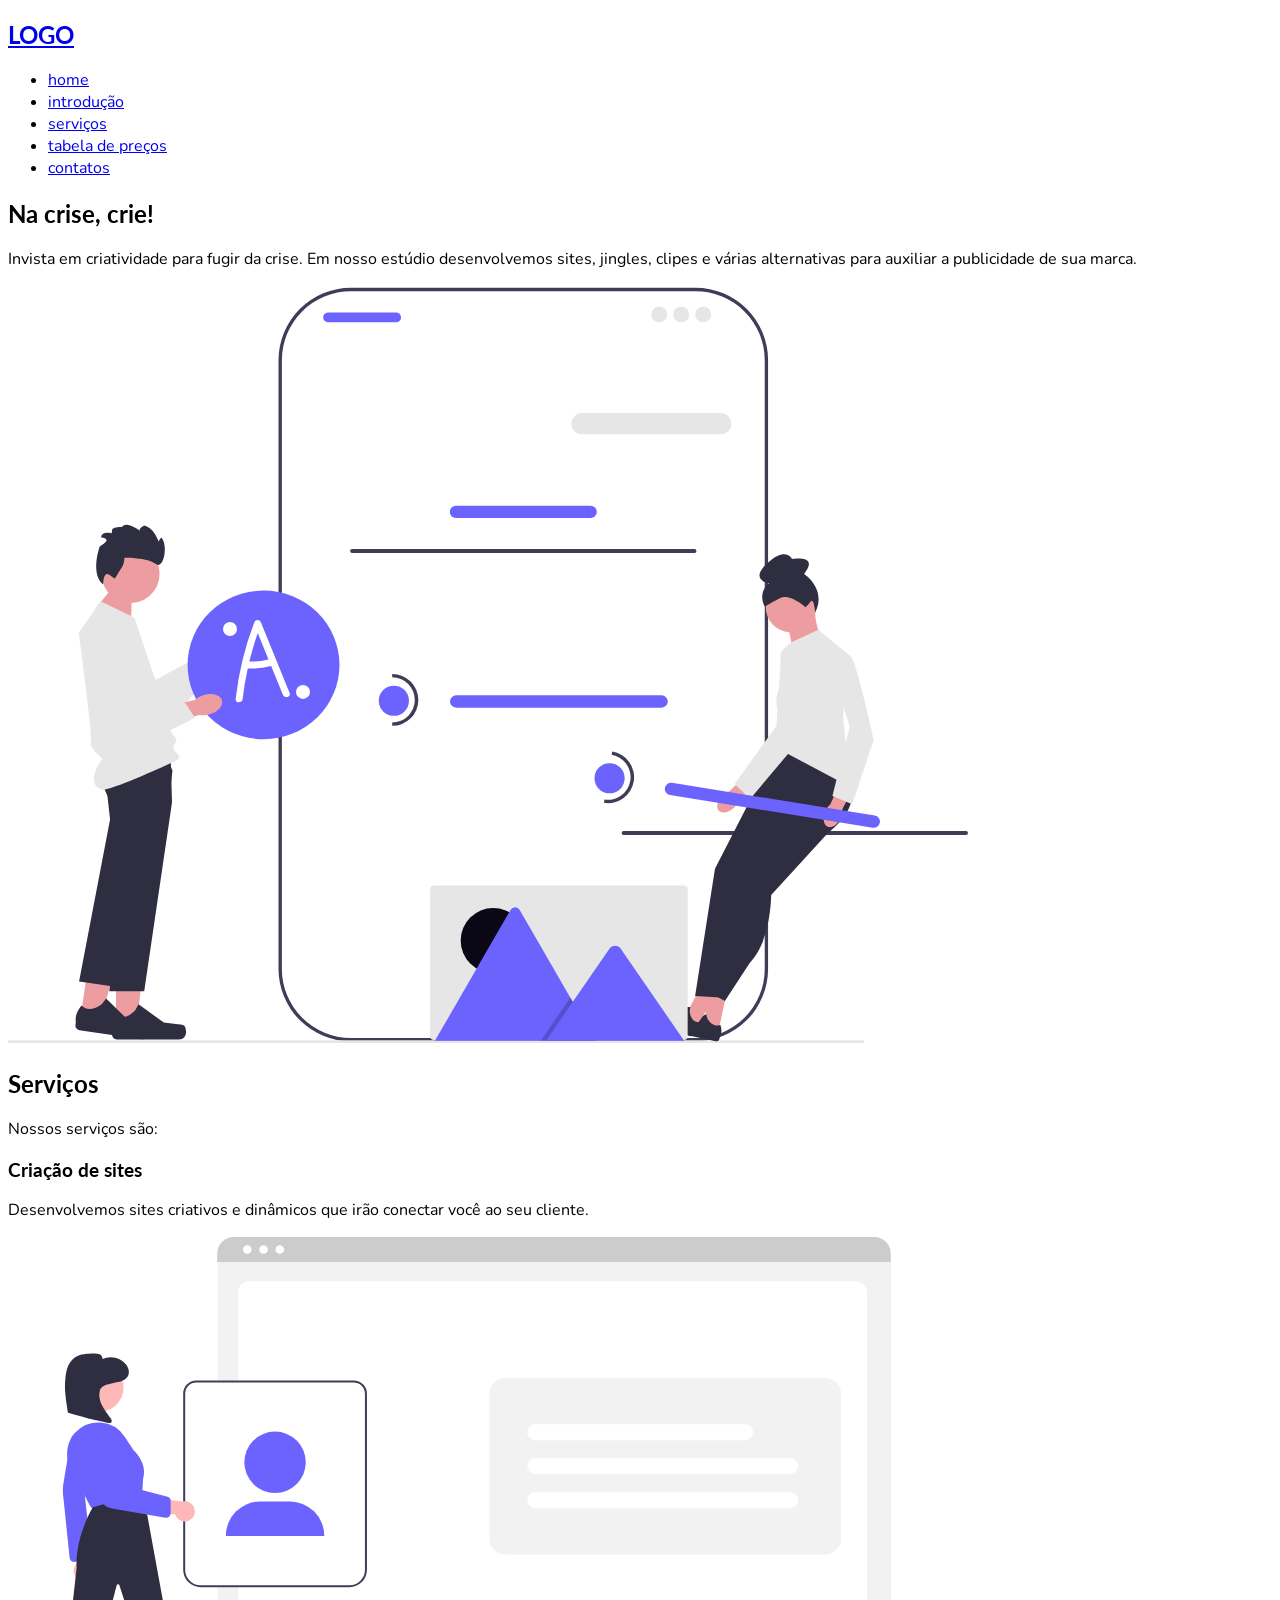
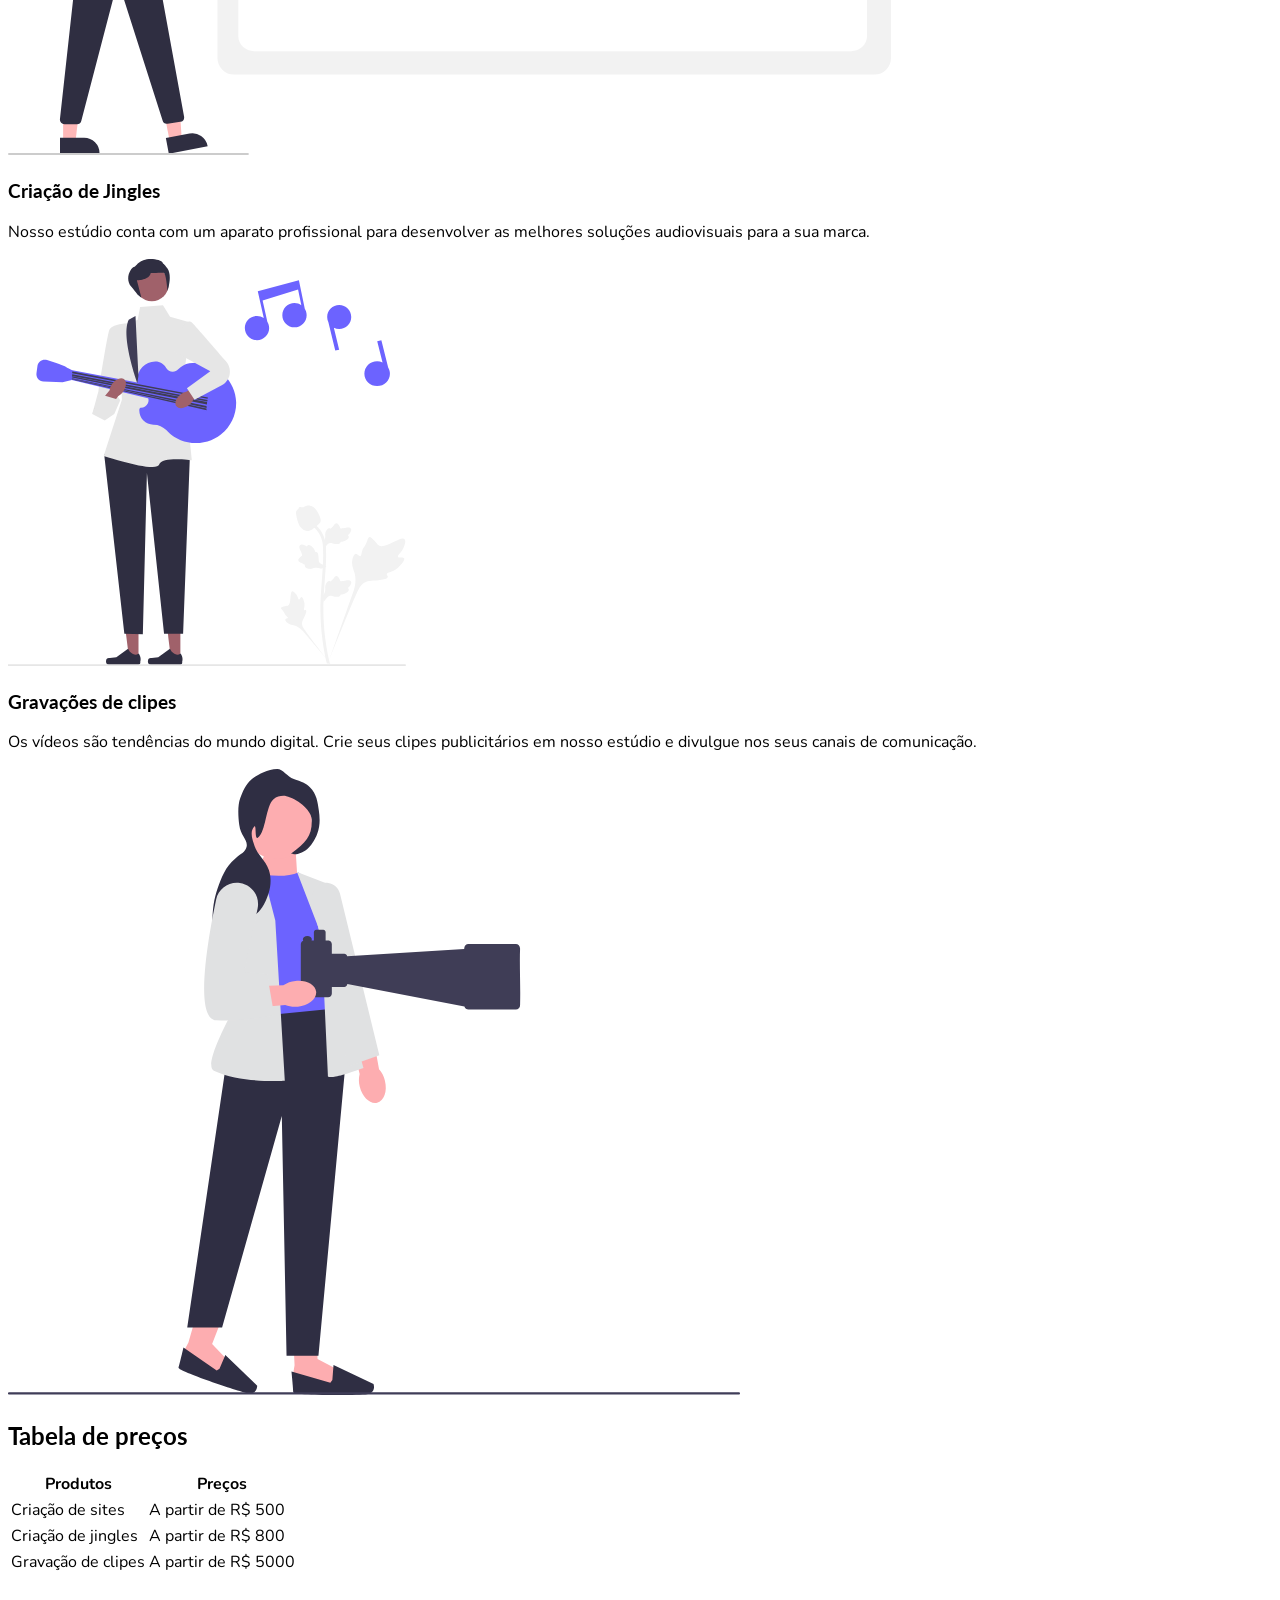
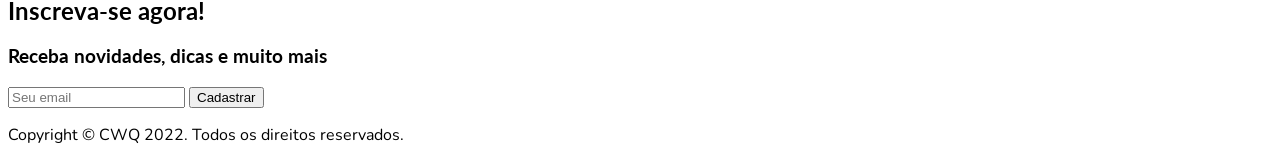
==== index.html @ 26d8b8e6 "importado as fontes do Google Fonts" ====
<!DOCTYPE html>
<html lang="pt-BR">

<head>
    <meta charset="UTF-8">
    <meta name="viewport" content="width=device-width, initial-scale=1.0">
    <title>Primeira Página</title>
    <link rel="preconnect" href="https://fonts.googleapis.com">
    <link rel="preconnect" href="https://fonts.gstatic.com" crossorigin>
    <link href="https://fonts.googleapis.com/css2?family=Lato:ital,wght@0,100;0,300;0,400;0,700;0,900;1,100;1,300;1,400;1,700;1,900&family=Nunito:ital,wght@0,200..1000;1,200..1000&display=swap" rel="stylesheet">
    <link rel="stylesheet" href="assets/css/style.css"> 
</head>

<body>
    <section>
        <div>
            <h1><a href="#">LOGO</a></h1>
            <nav>
                <ul>
                    <li><a href="#">home</a></li>
                    <li><a href="#">introdução</a></li>
                    <li><a href="#">serviços</a></li>
                    <li><a href="#">tabela de preços</a></li>
                    <li><a href="#">contatos</a></a></li>
                </ul>
            </nav>
        </div>
    </section>
    <section>
        <div>
            <h2>Na crise, crie!</h2>
            <p>Invista em criatividade para fugir da crise.
                Em nosso estúdio desenvolvemos sites, jingles, clipes e
                várias alternativas para auxiliar a publicidade de
                sua marca.</p>
        </div>
        <div>
            <img src="assets/img/intro.svg">
        </div>
    </section>
    <section>
        <div>
            <h2>Serviços</h2>
            <p>Nossos serviços são:</p>
        </div>

        <div>
            <article>
                <h3>Criação de sites</h3>
                <p>Desenvolvemos sites criativos e dinâmicos que irão conectar você ao seu cliente.</p>
                <div>
                    <img src="assets/img/site.svg">
                </div>
            </article>

            <article>
                <h3>Criação de Jingles</h3>
                <p>Nosso estúdio conta com um aparato profissional para desenvolver as melhores soluções audiovisuais
                    para a sua marca.</p>
                <div>
                    <img src="assets/img/jingle.svg">
                </div>
            </article>

            <article>
                <h3>Gravações de clipes</h3>
                <p>Os vídeos são tendências do mundo digital. Crie seus clipes publicitários em nosso estúdio e divulgue
                    nos seus canais de comunicação.</p>
                <div>
                    <img src="assets/img/video.svg">
                </div>
            </article>
        </div>
    </section>

    <section>
        <div>
            <h2>Tabela de preços</h2>

            <table>
                <thead>
                    <tr>
                        <th>Produtos</th>
                        <th>Preços</th>
                    </tr>
                </thead>

                <tbody>
                    <tr>
                        <td>Criação de sites</td>
                        <td>A partir de R$ 500</td>
                    </tr>

                    <tr>
                        <td>Criação de jingles</td>
                        <td>A partir de R$ 800</td>
                    </tr>

                    <tr>
                        <td>Gravação de clipes</td>
                        <td>A partir de R$ 5000</td>
                    </tr>
                </tbody>
            </table>
        </div>
    </section>
    <section>
        <h2> Inscreva-se agora! </h2>
        <h3> Receba novidades, dicas e muito mais </h3>
        <form>
            <input type="email" name="email" placeholder="Seu email">
            <button> Cadastrar </button>
        </form>
    </section>
    <footer>
        <p>
            Copyright © CWQ 2022. Todos os direitos reservados.
        </p>
    </footer>
    </script>
</body>

</html>
---- assets/css/style.css ----
body { 
    font-family: 'Nunito', sans-serif;
}

h1,h2,h3,h4,h5,h6 {
    font-family: 'Lato', sans-serif;
}

h1{
    text-transform: uppercase;
}
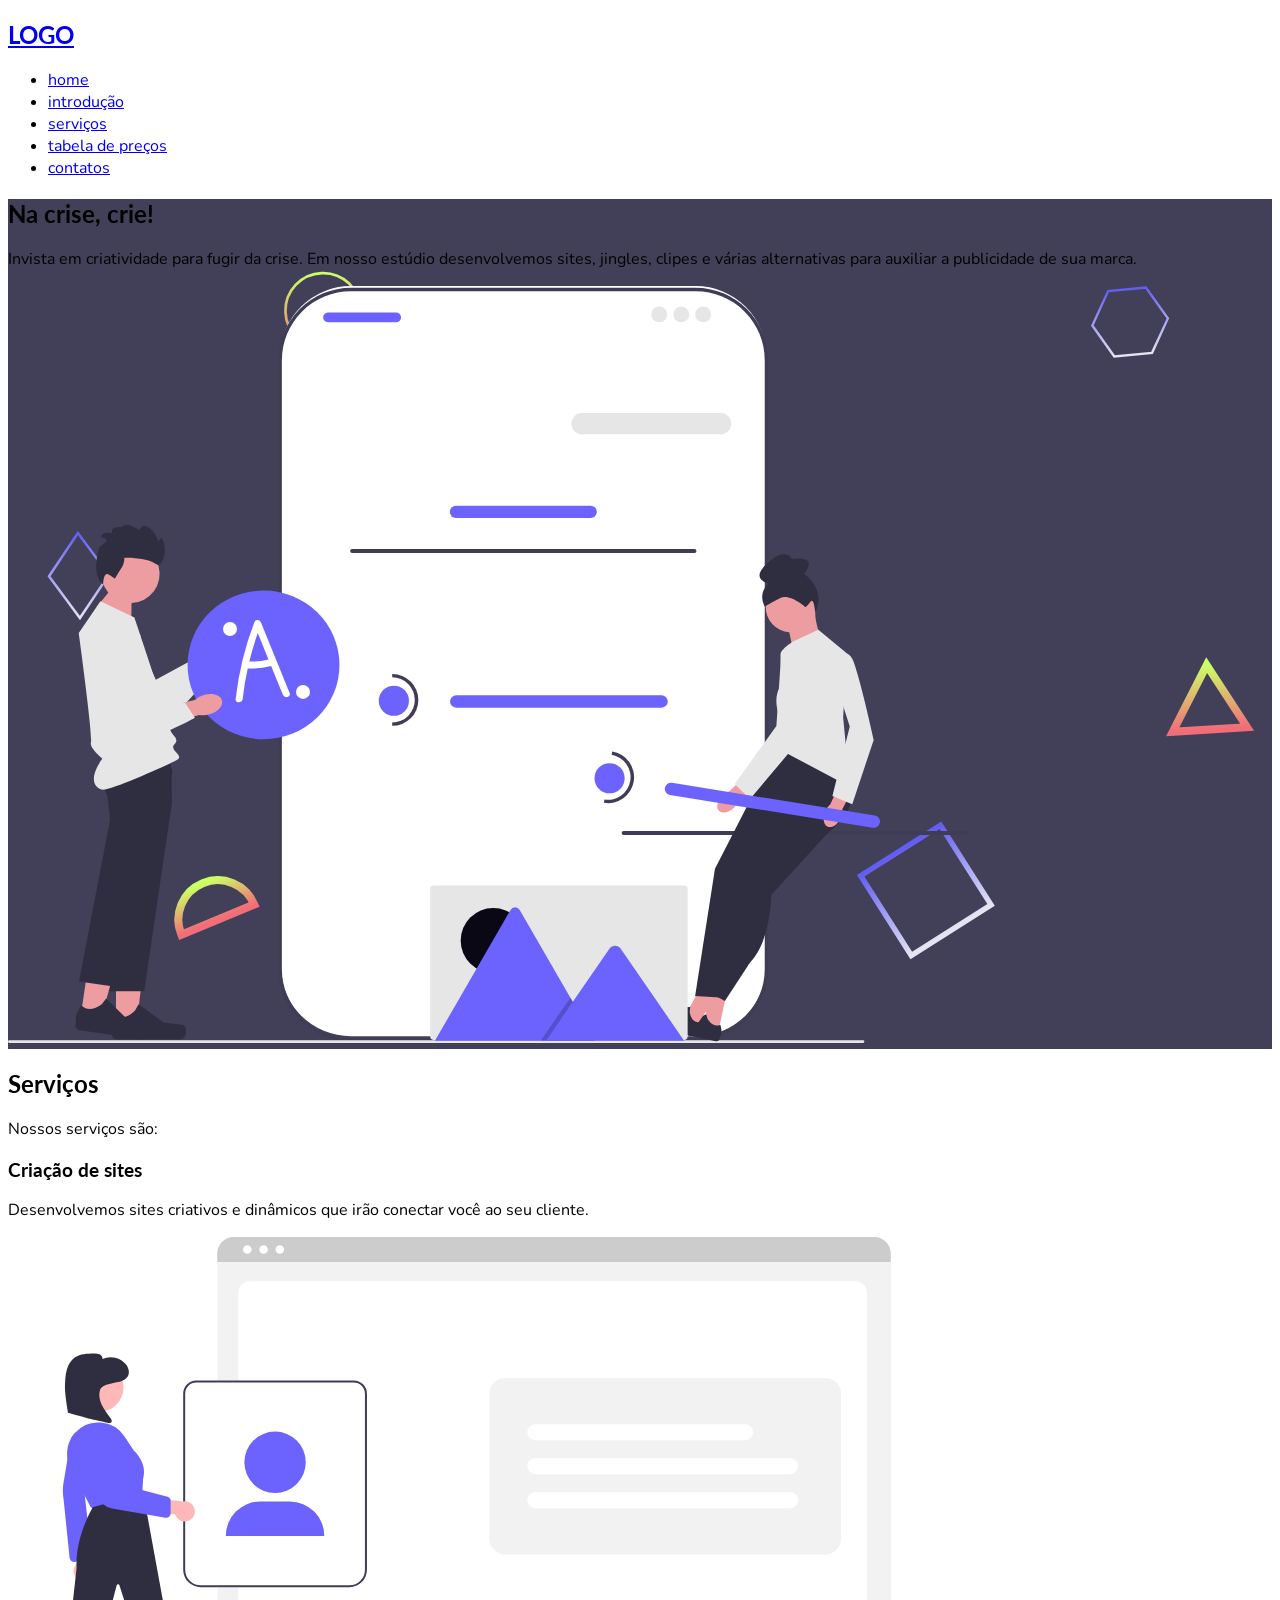
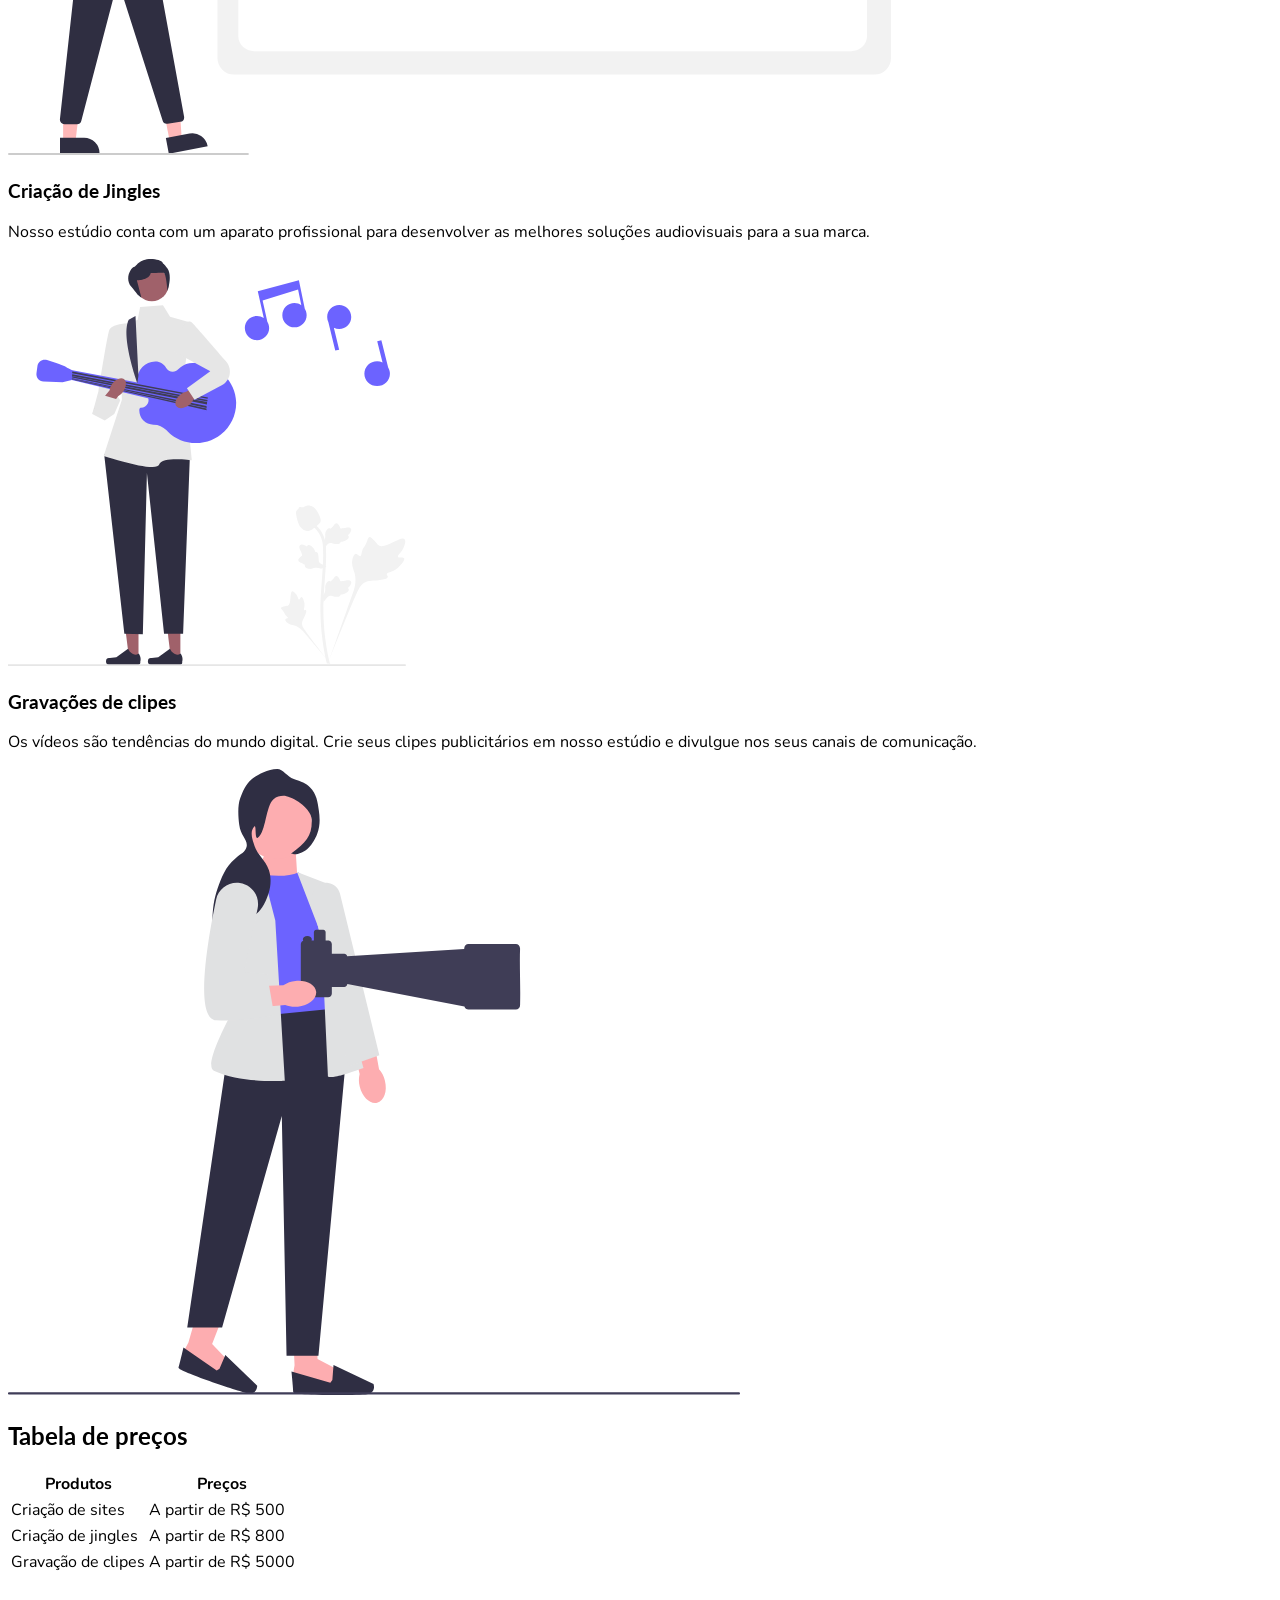
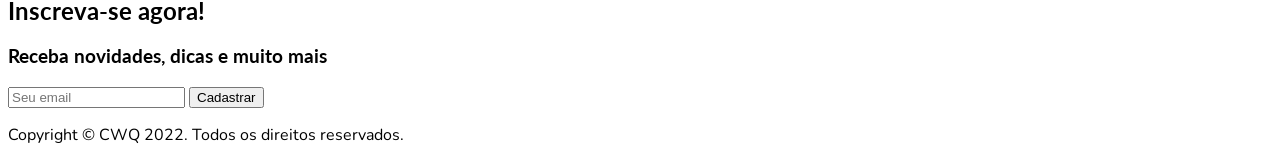
==== commit 3eb1bfa4: "inserido as estilizacoes do bg e content" ====
--- a/index.html
+++ b/index.html
@@ -26,7 +26,7 @@
             </nav>
         </div>
     </section>
-    <section>
+    <section class="bg">
         <div>
             <h2>Na crise, crie!</h2>
             <p>Invista em criatividade para fugir da crise.
--- a/assets/css/style.css
+++ b/assets/css/style.css
@@ -8,4 +8,15 @@
 
 h1{
     text-transform: uppercase;
+}
+
+.bg{
+    background-image: url('../img/background-primary.svg');
+    background-size: cover;
+    background-position: center center;
+}
+
+.content{
+    max-width: 1200px;
+    margin: 0 auto;
 }
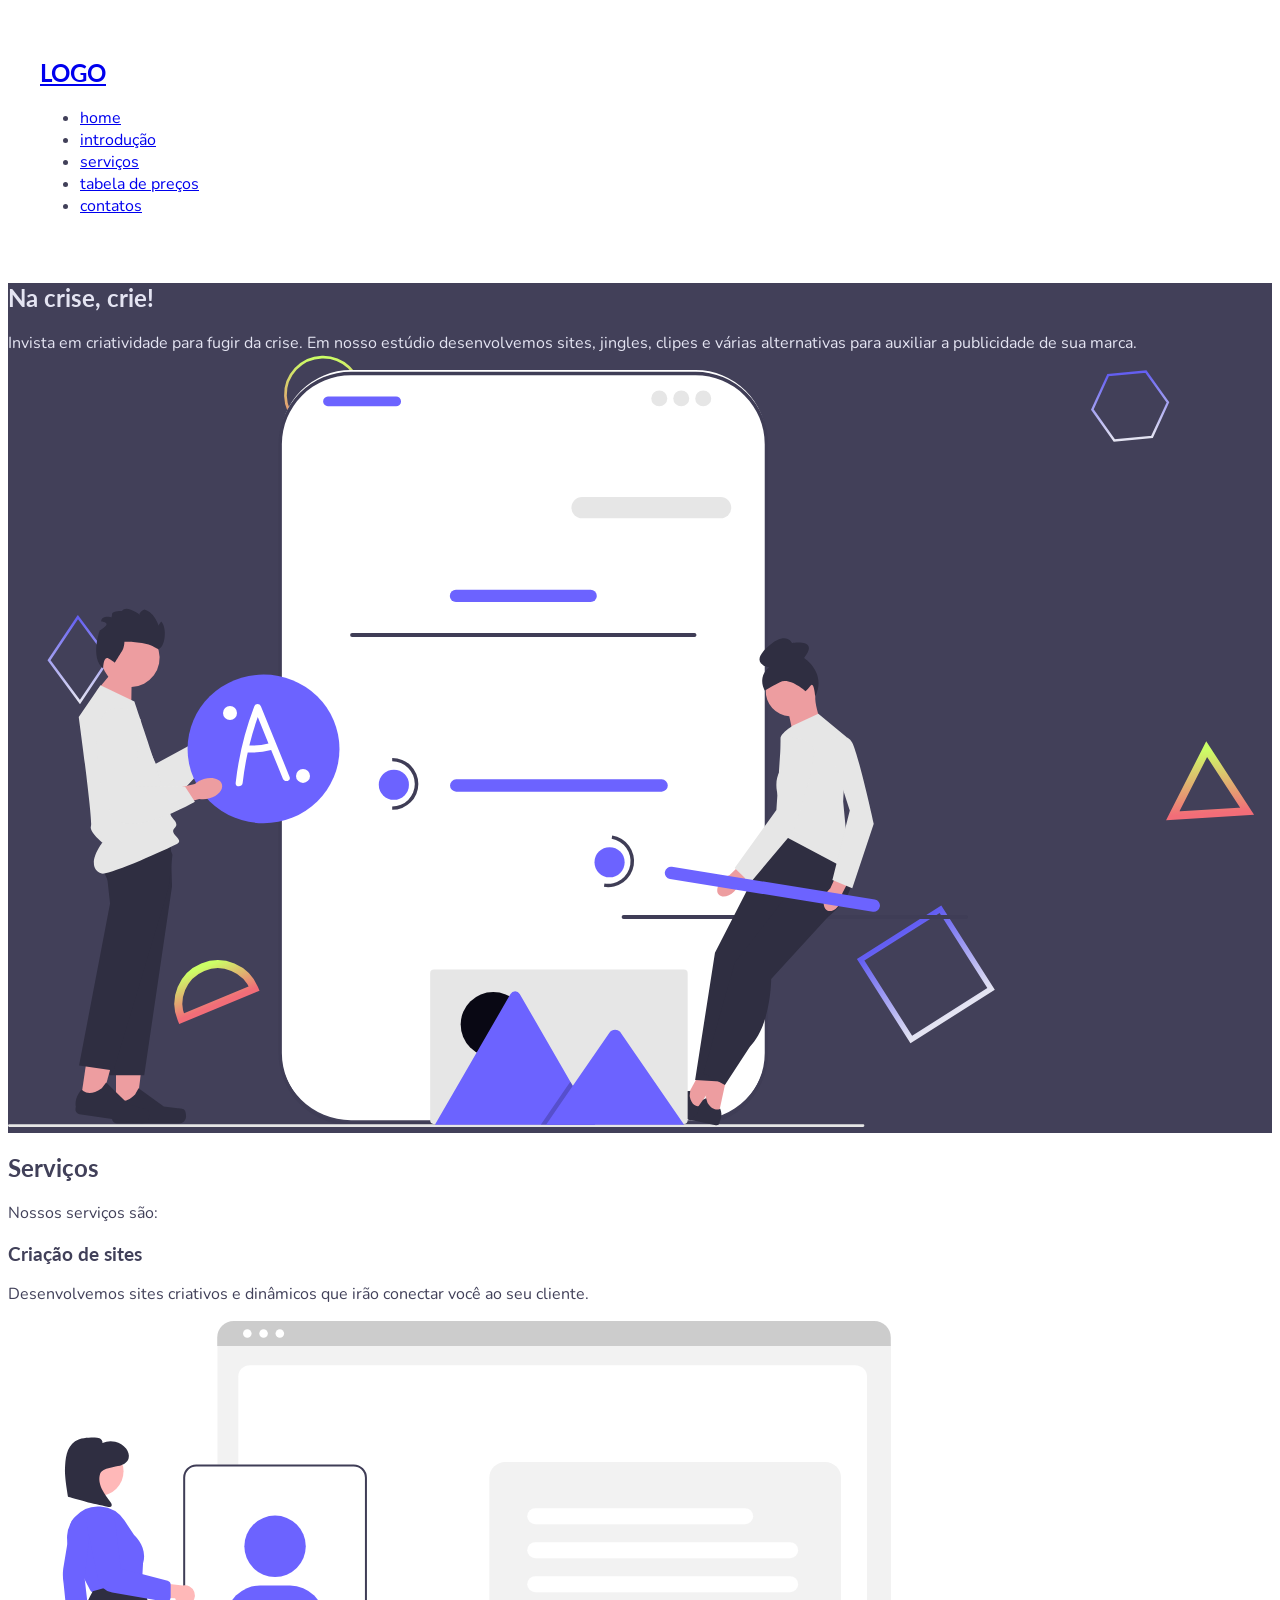
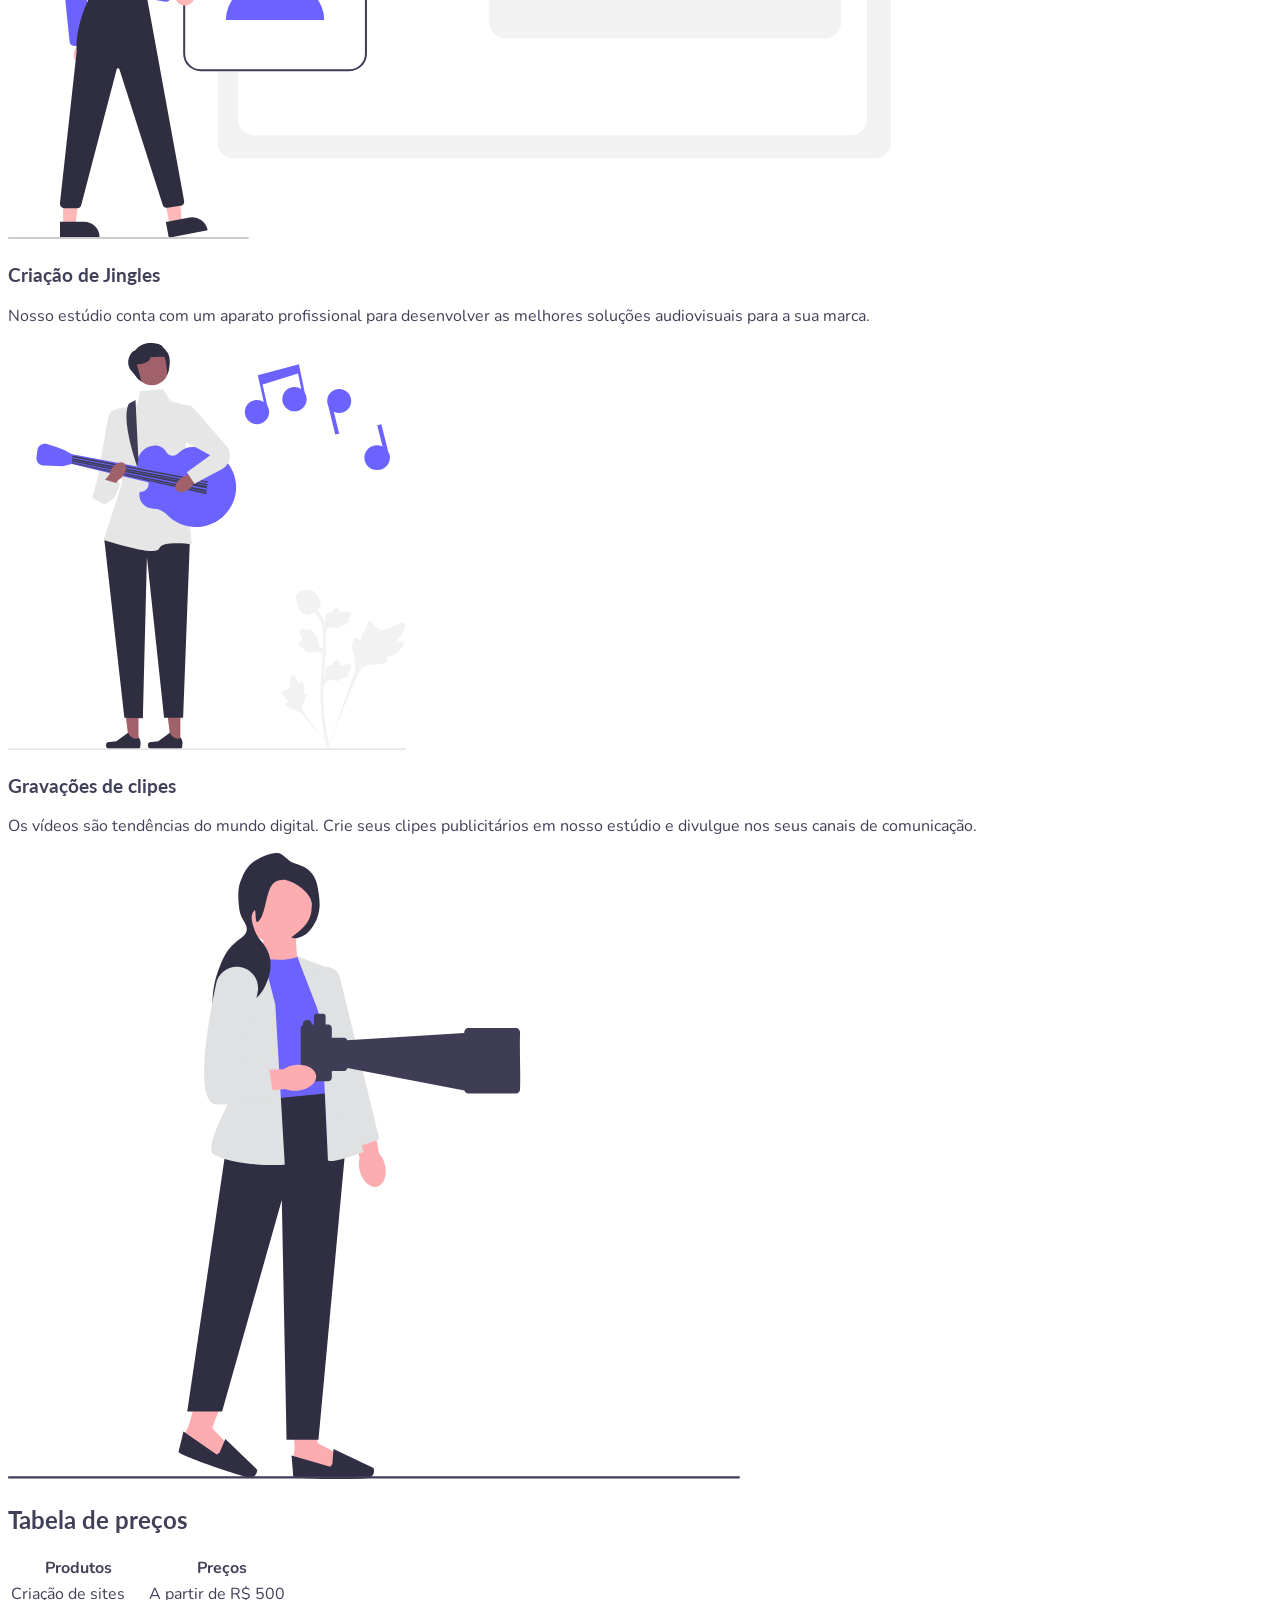
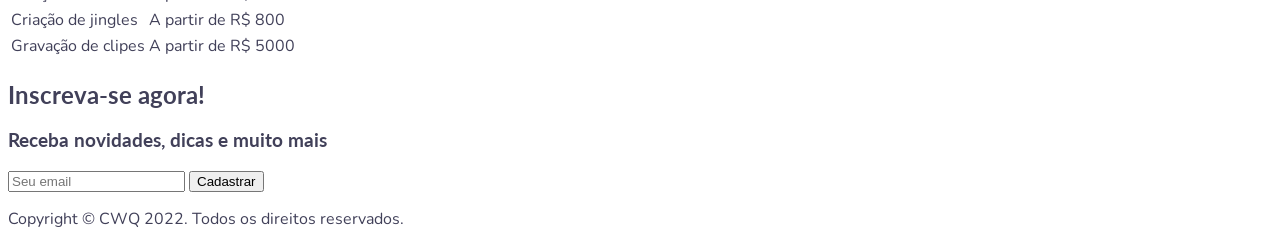
==== commit 7ec17fdf: "inserido classe content na primeira section" ====
--- a/index.html
+++ b/index.html
@@ -12,7 +12,7 @@
 </head>
 
 <body>
-    <section>
+    <section class="content">
         <div>
             <h1><a href="#">LOGO</a></h1>
             <nav>
--- a/assets/css/style.css
+++ b/assets/css/style.css
@@ -1,5 +1,12 @@
+:root{
+    --cor-cinza: #E4E4F2;
+    --cor-azulescuro: #414059;
+    --gap: 30px;
+}
+
 body { 
     font-family: 'Nunito', sans-serif;
+    color: var(--cor-azulescuro);
 }
 
 h1,h2,h3,h4,h5,h6 {
@@ -14,9 +21,11 @@
     background-image: url('../img/background-primary.svg');
     background-size: cover;
     background-position: center center;
+    color: var(--cor-cinza);
 }
 
 .content{
     max-width: 1200px;
     margin: 0 auto;
+    padding: var(--gap);
 }
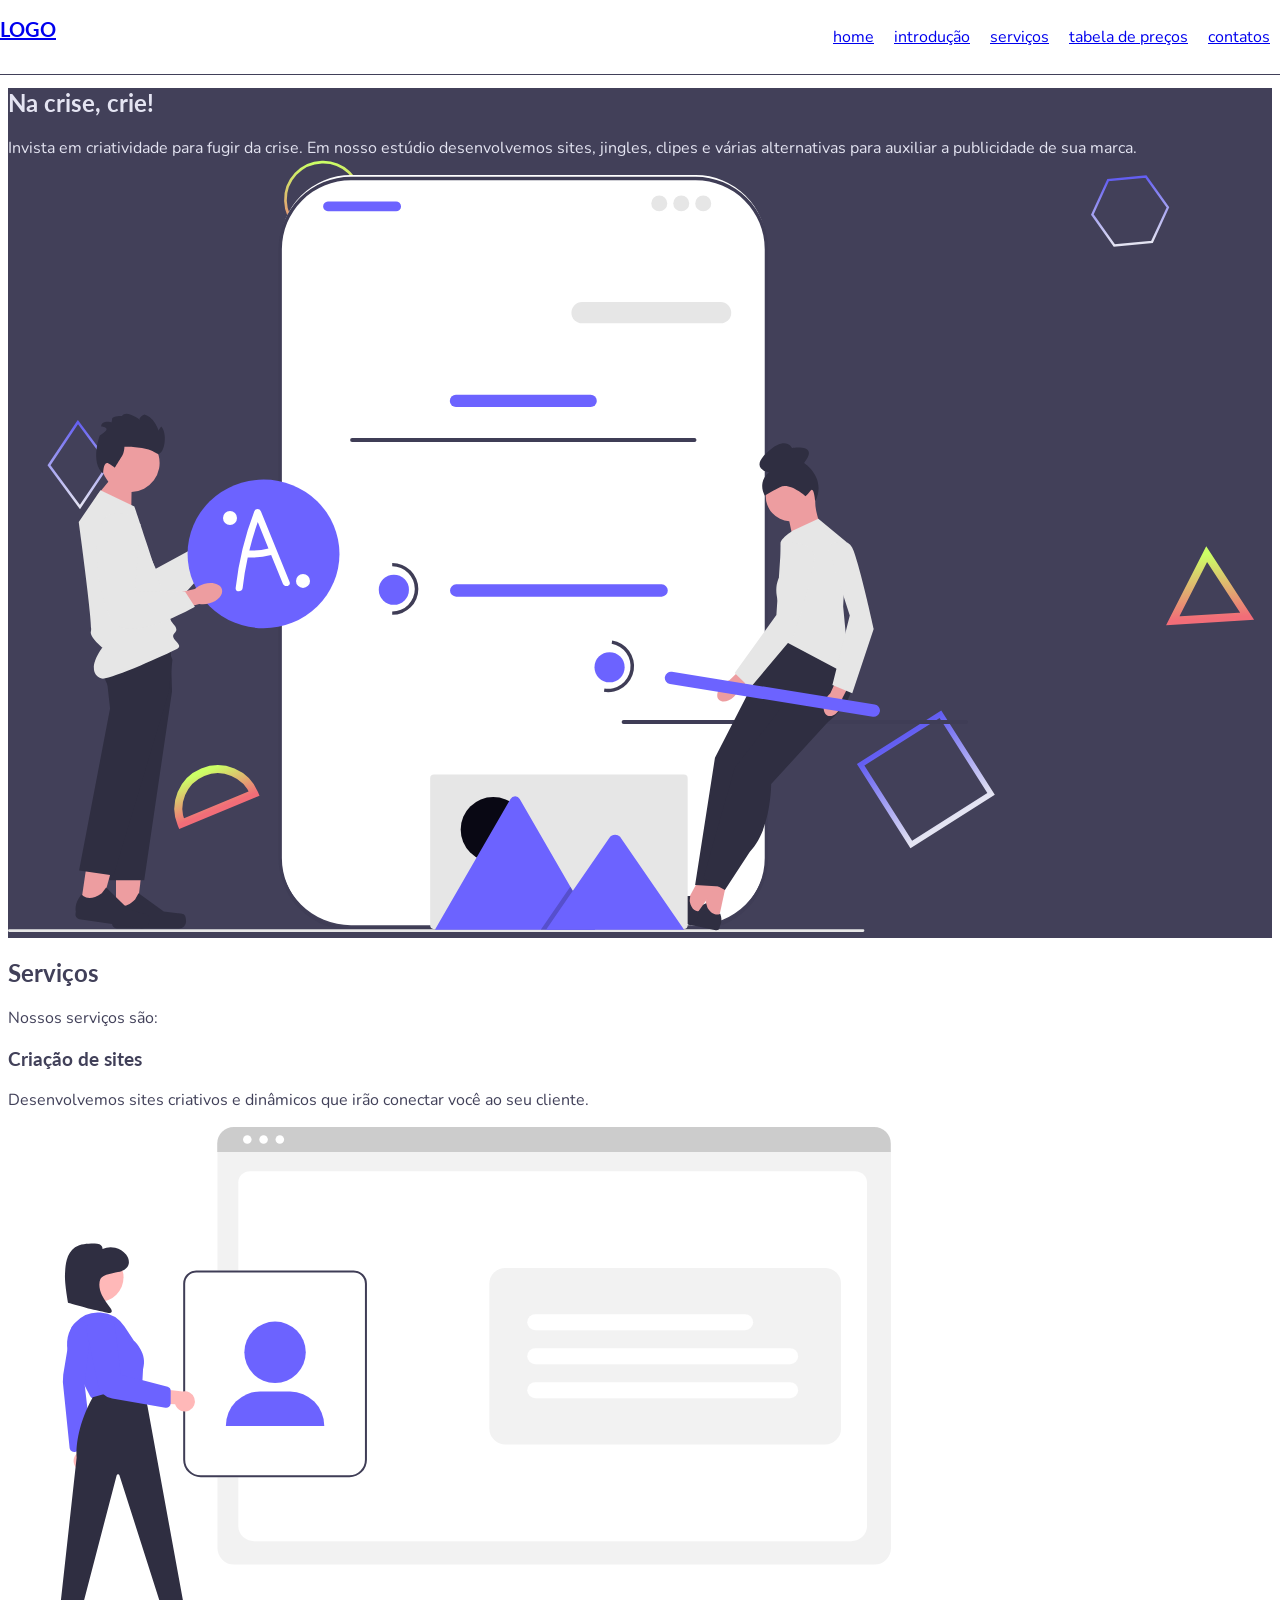
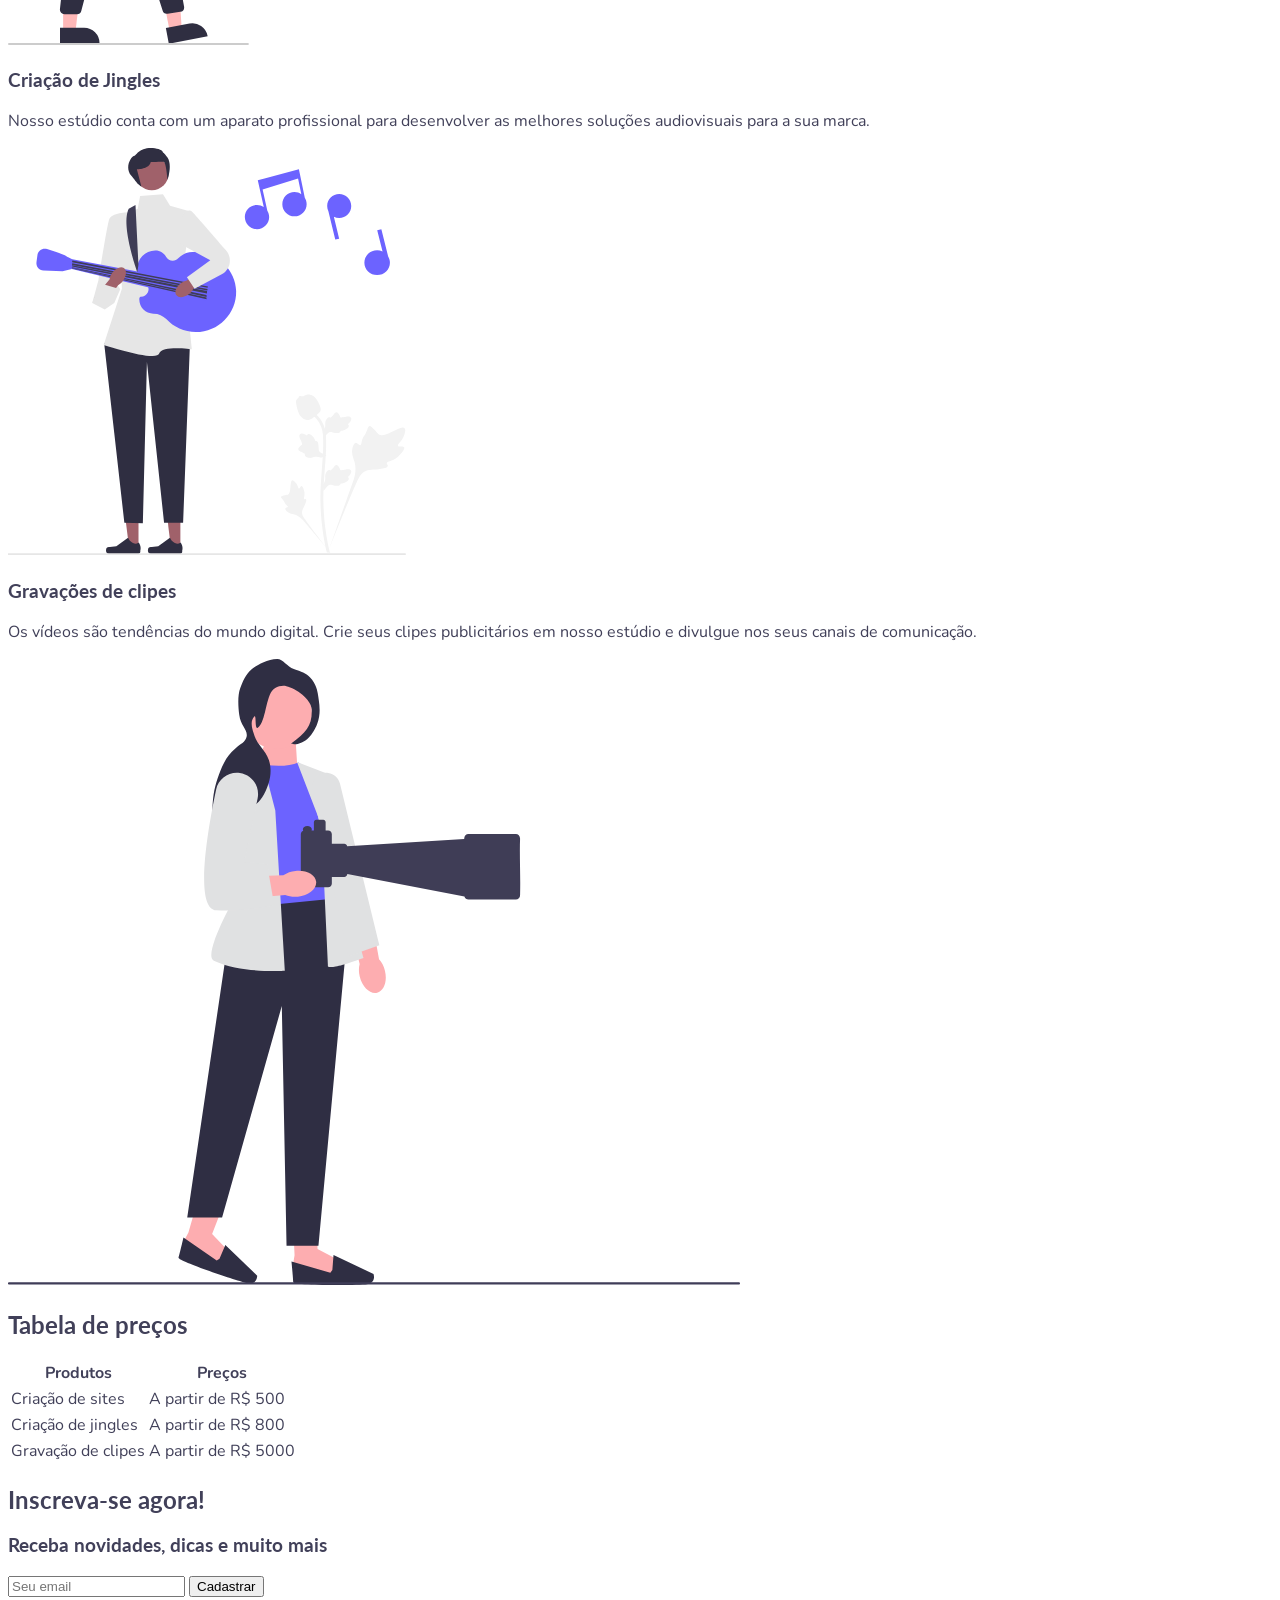
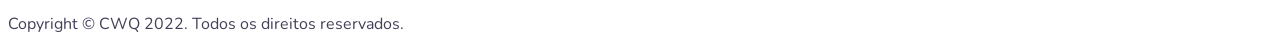
==== commit aa5a5ae9: "inserindo e estilizando a classe menu" ====
--- a/index.html
+++ b/index.html
@@ -13,7 +13,7 @@
 
 <body>
     <section class="content">
-        <div>
+        <div class="menu">
             <h1><a href="#">LOGO</a></h1>
             <nav>
                 <ul>
--- a/assets/css/style.css
+++ b/assets/css/style.css
@@ -28,4 +28,30 @@
     max-width: 1200px;
     margin: 0 auto;
     padding: var(--gap);
+}
+
+.menu{
+    position: fixed;
+    top: 0;
+    left: 0;
+    right: 0;
+    width: 100%;
+    display: flex;
+    justify-content: space-between;
+    border-bottom: 1px solid var(--cor-azulescuro);
+    background-color: white;
+}
+
+.menu ul{
+    list-style: none;
+    display: flex;
+}
+
+.menu h1{
+    font-size: 20px;
+}
+
+.menu ul li a{
+    display: block;
+    padding: 10px;
 }
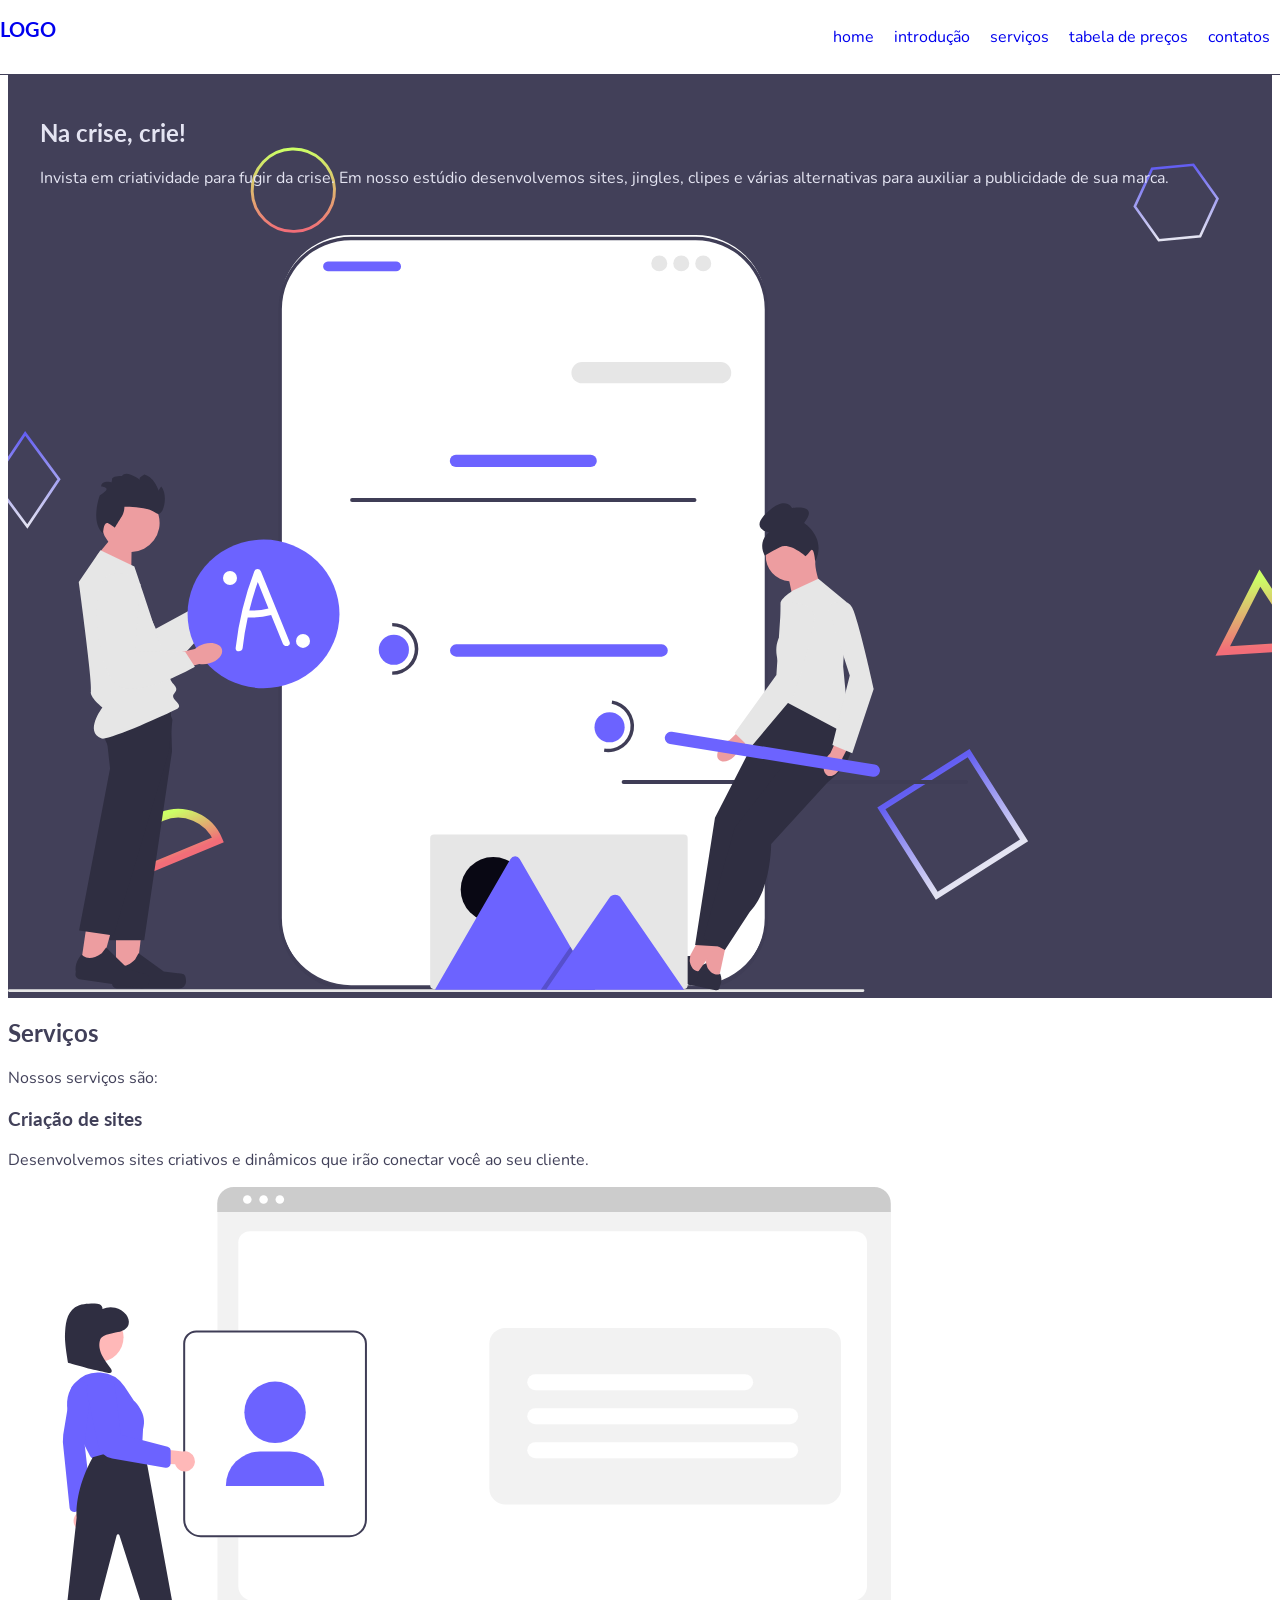
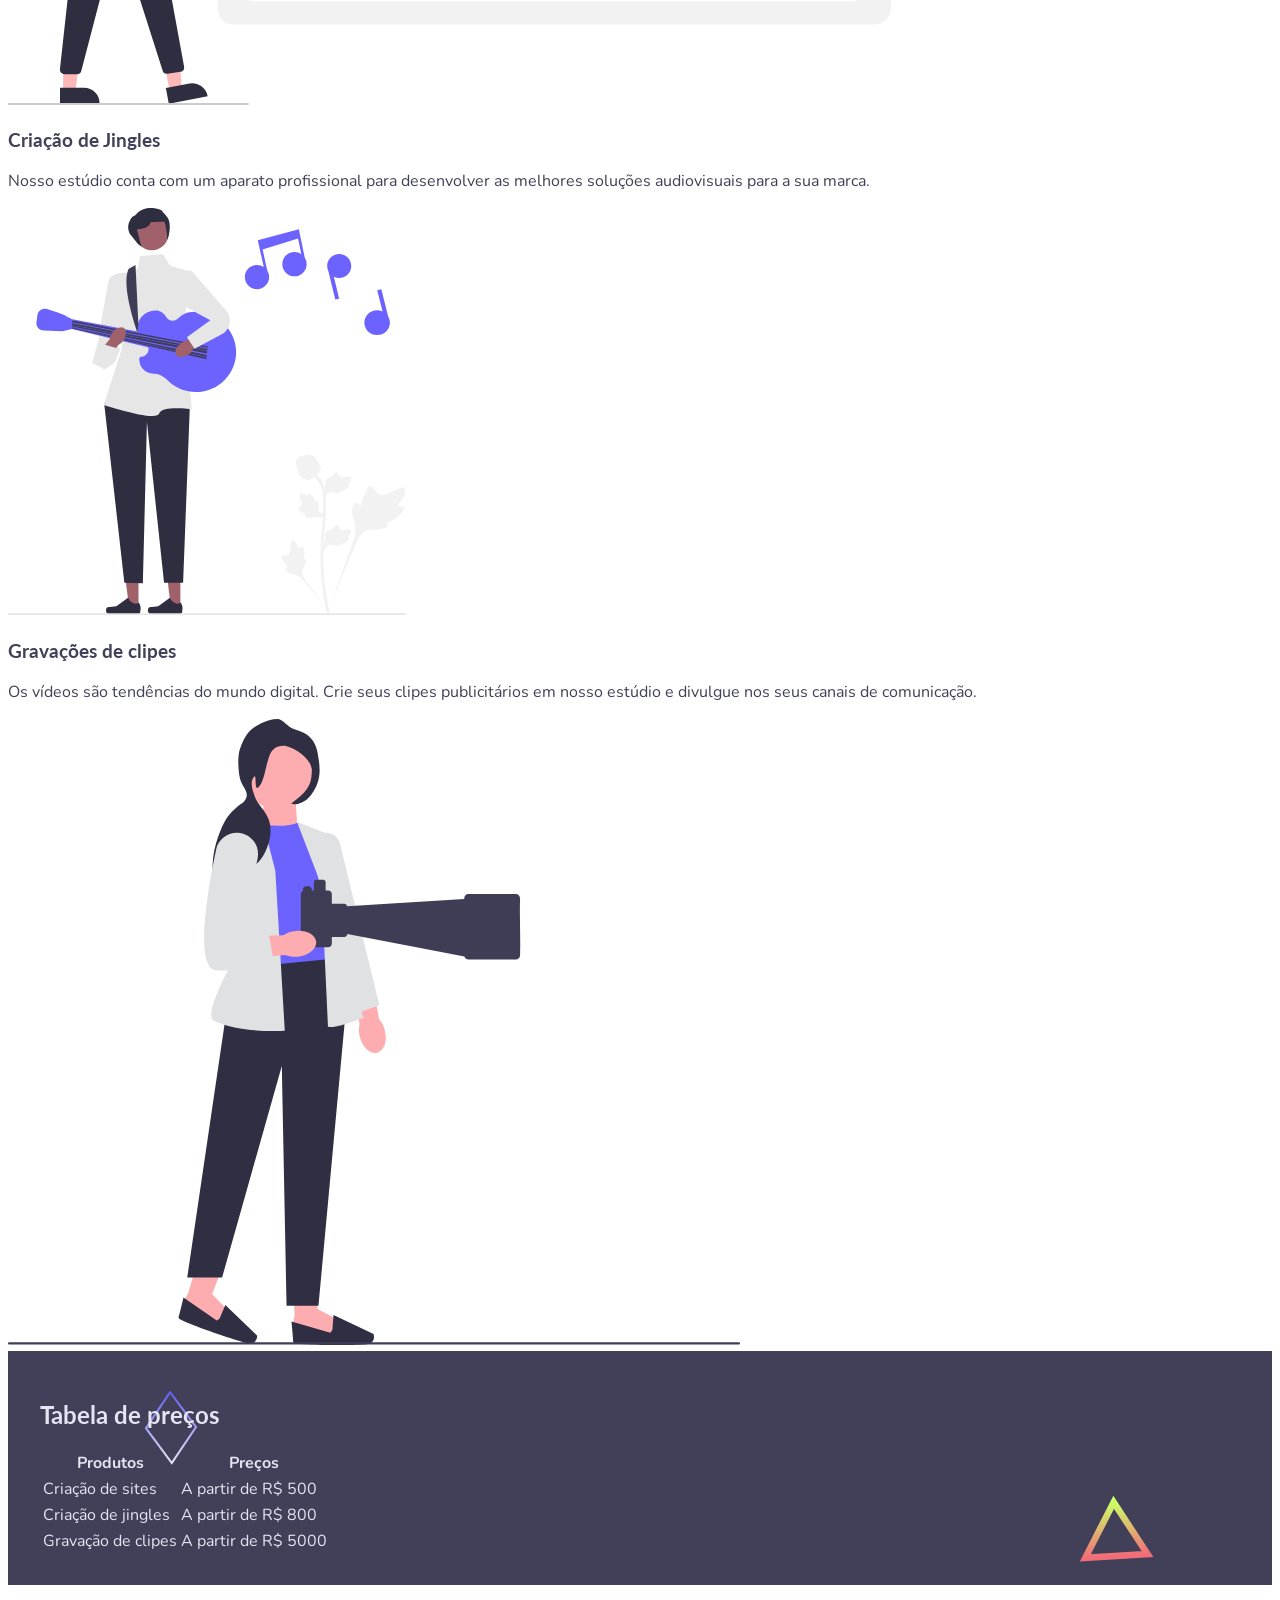
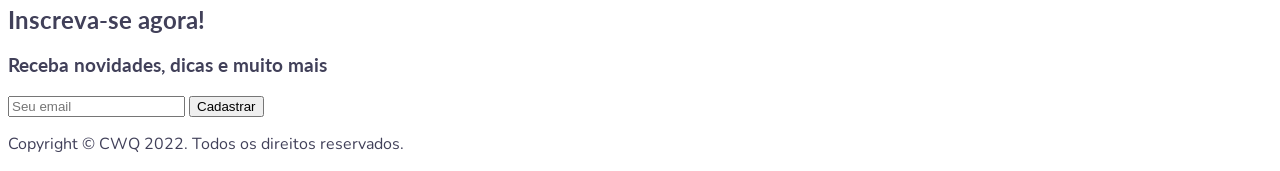
==== commit f28d0588: "estilzado as sections e os seus conteudos" ====
--- a/index.html
+++ b/index.html
@@ -26,8 +26,9 @@
             </nav>
         </div>
     </section>
+
     <section class="bg">
-        <div>
+        <div class="cinza">
             <h2>Na crise, crie!</h2>
             <p>Invista em criatividade para fugir da crise.
                 Em nosso estúdio desenvolvemos sites, jingles, clipes e
@@ -38,6 +39,7 @@
             <img src="assets/img/intro.svg">
         </div>
     </section>
+
     <section>
         <div>
             <h2>Serviços</h2>
@@ -73,8 +75,8 @@
         </div>
     </section>
 
-    <section>
-        <div>
+    <section class="bg">
+        <div class="cinza">
             <h2>Tabela de preços</h2>
 
             <table>
@@ -104,6 +106,7 @@
             </table>
         </div>
     </section>
+
     <section>
         <h2> Inscreva-se agora! </h2>
         <h3> Receba novidades, dicas e muito mais </h3>
@@ -112,6 +115,7 @@
             <button> Cadastrar </button>
         </form>
     </section>
+
     <footer>
         <p>
             Copyright © CWQ 2022. Todos os direitos reservados.
--- a/assets/css/style.css
+++ b/assets/css/style.css
@@ -54,4 +54,15 @@
 .menu ul li a{
     display: block;
     padding: 10px;
+}
+
+a{
+    text-decoration: none;
+}
+
+.cinza{
+    max-width: 1200px;
+    margin: 0 auto;
+    padding: var(--gap);
+    color: var(--cor-cinza);
 }
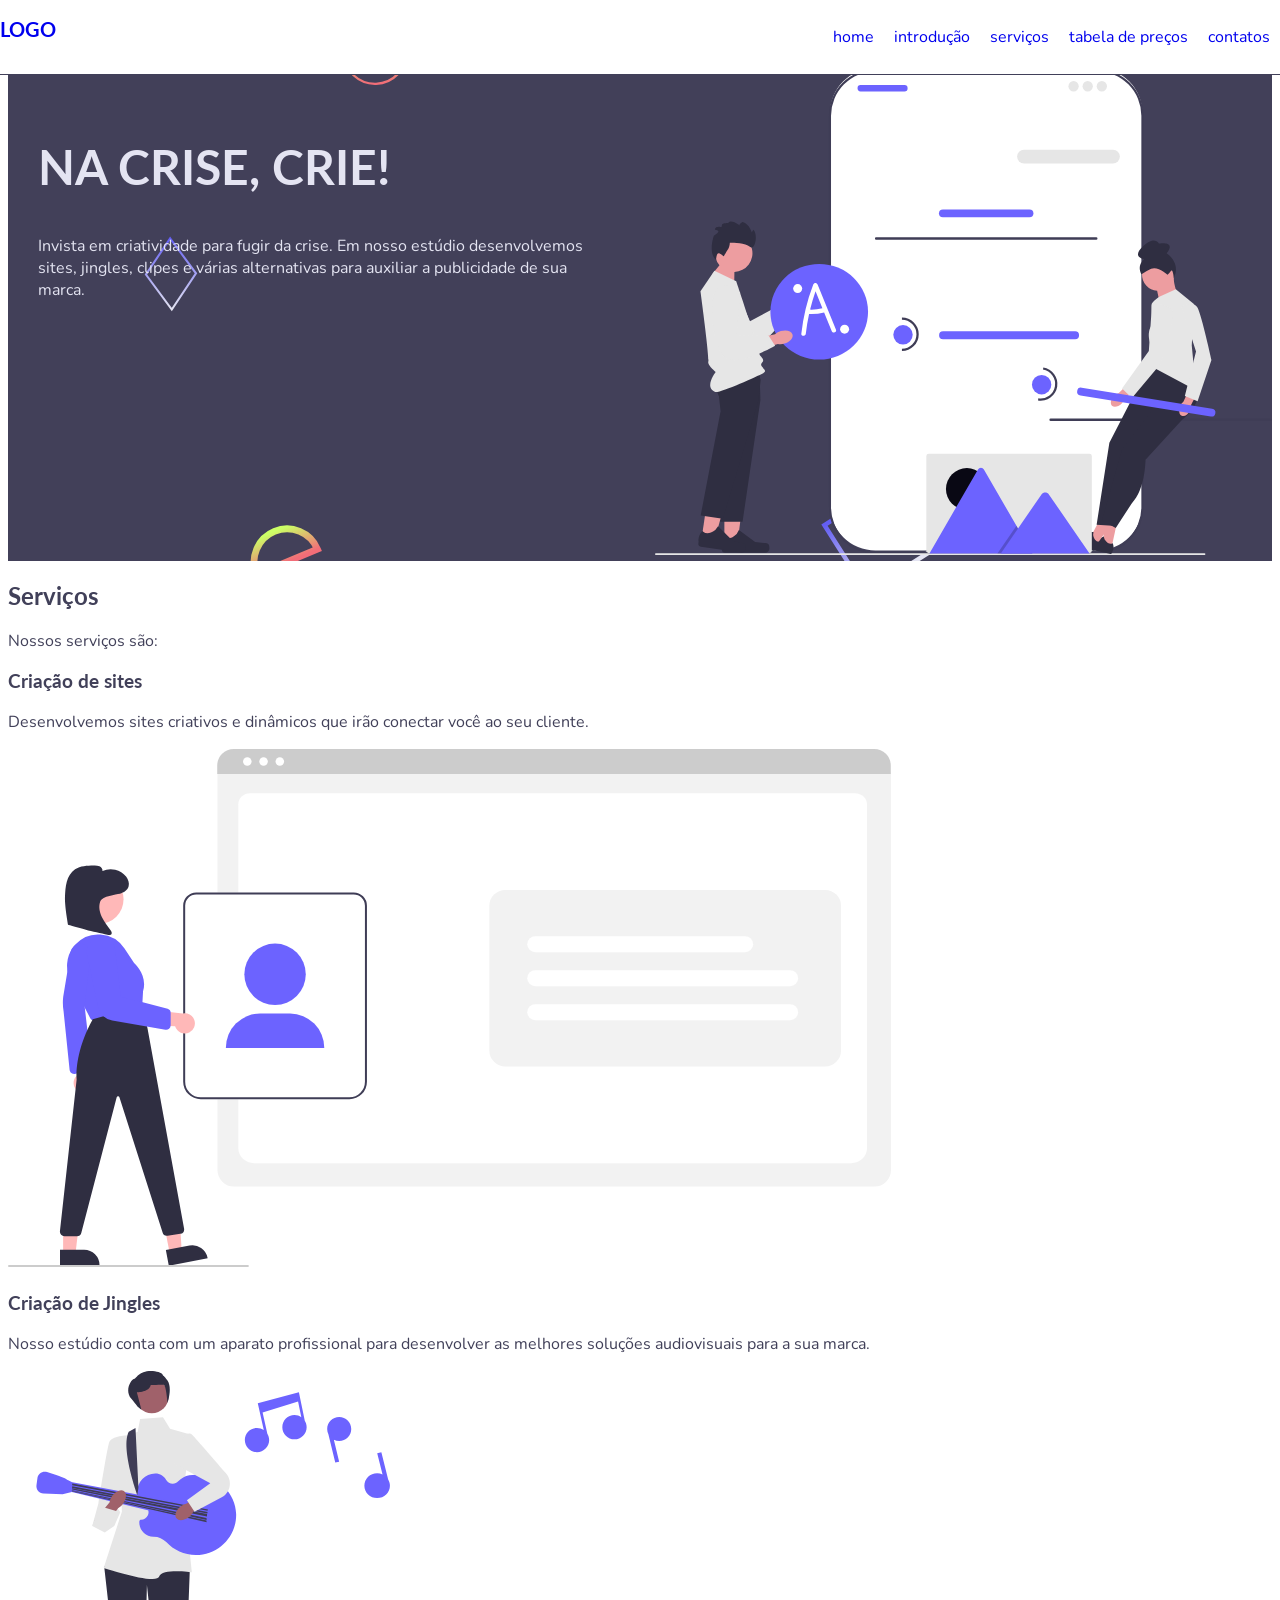
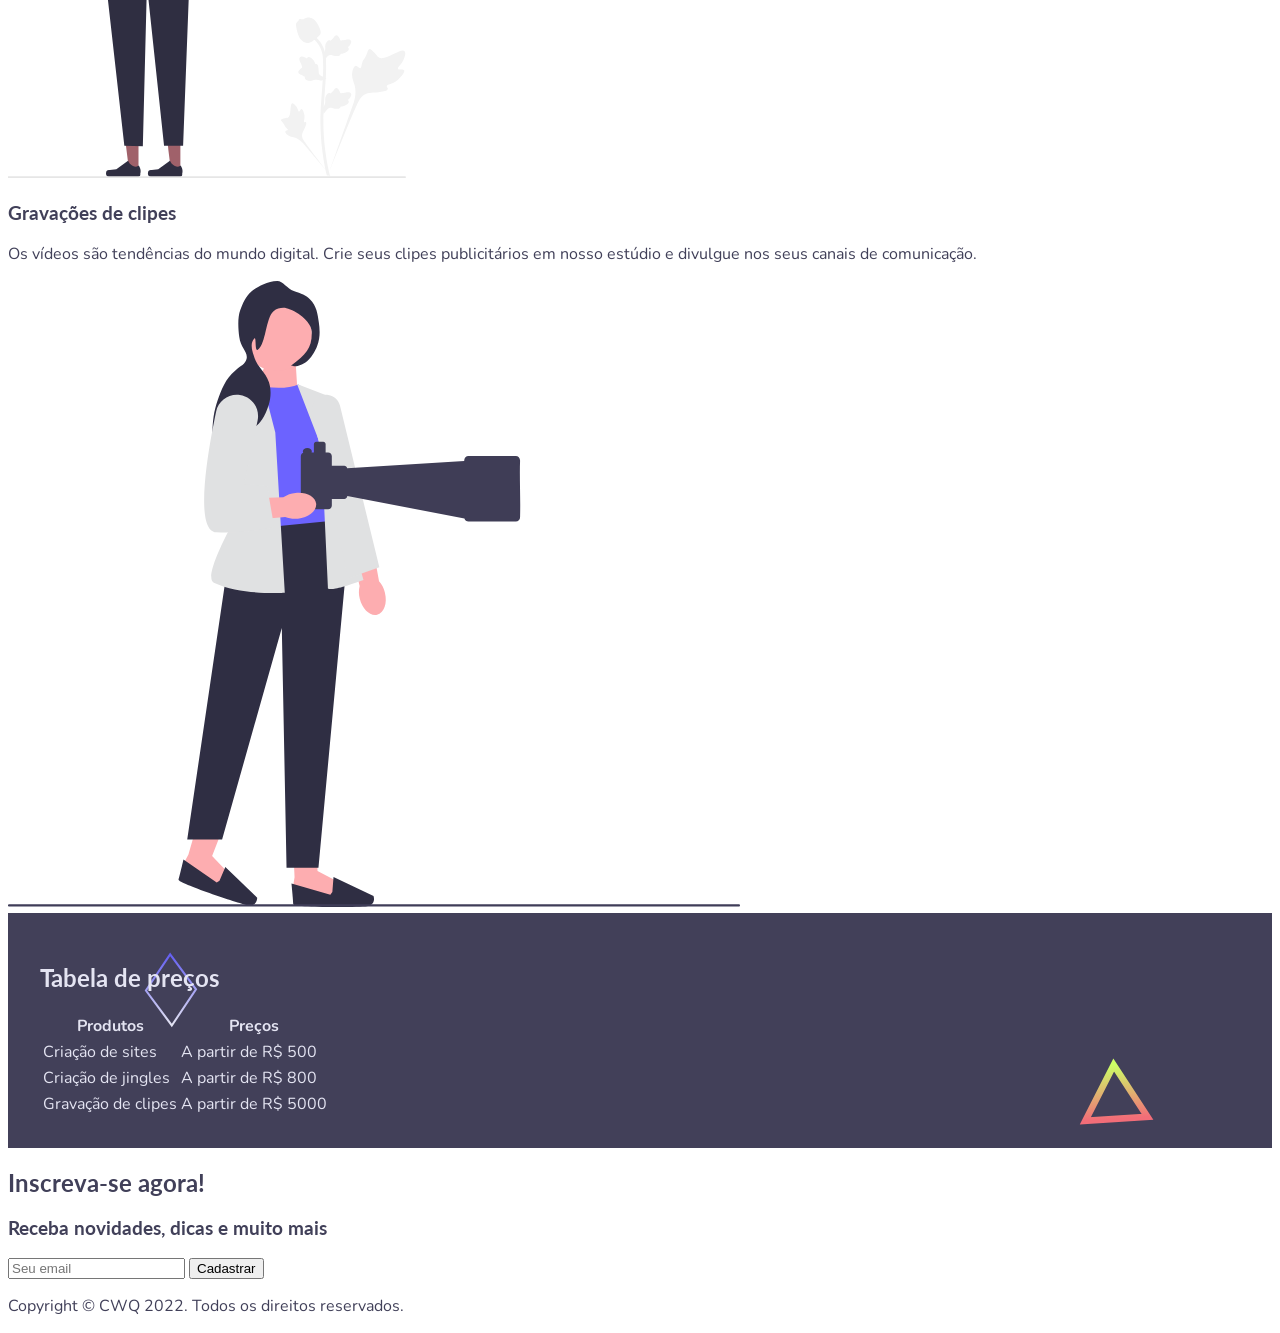
==== commit 68946da5: "introduzido as estilizacoes da section 2 intro" ====
--- a/index.html
+++ b/index.html
@@ -7,8 +7,10 @@
     <title>Primeira Página</title>
     <link rel="preconnect" href="https://fonts.googleapis.com">
     <link rel="preconnect" href="https://fonts.gstatic.com" crossorigin>
-    <link href="https://fonts.googleapis.com/css2?family=Lato:ital,wght@0,100;0,300;0,400;0,700;0,900;1,100;1,300;1,400;1,700;1,900&family=Nunito:ital,wght@0,200..1000;1,200..1000&display=swap" rel="stylesheet">
-    <link rel="stylesheet" href="assets/css/style.css"> 
+    <link
+        href="https://fonts.googleapis.com/css2?family=Lato:ital,wght@0,100;0,300;0,400;0,700;0,900;1,100;1,300;1,400;1,700;1,900&family=Nunito:ital,wght@0,200..1000;1,200..1000&display=swap"
+        rel="stylesheet">
+    <link rel="stylesheet" href="assets/css/style.css">
 </head>
 
 <body>
@@ -27,17 +29,20 @@
         </div>
     </section>
 
-    <section class="bg">
-        <div class="cinza">
-            <h2>Na crise, crie!</h2>
-            <p>Invista em criatividade para fugir da crise.
-                Em nosso estúdio desenvolvemos sites, jingles, clipes e
-                várias alternativas para auxiliar a publicidade de
-                sua marca.</p>
+    <section id="intro" class="bg">
+        <div class="grid1">
+            <div class="cinza">
+                <h1 class="h1-intro">Na crise, crie!</h1>
+                <p>Invista em criatividade para fugir da crise.
+                    Em nosso estúdio desenvolvemos sites, jingles, clipes e
+                    várias alternativas para auxiliar a publicidade de
+                    sua marca.</p>
+            </div>
+            <div class="intro-img">
+                <img src="assets/img/intro.svg">
+            </div>
         </div>
-        <div>
-            <img src="assets/img/intro.svg">
-        </div>
+
     </section>
 
     <section>
--- a/assets/css/style.css
+++ b/assets/css/style.css
@@ -65,4 +65,21 @@
     margin: 0 auto;
     padding: var(--gap);
     color: var(--cor-cinza);
+}
+
+.grid1 {
+    display: grid;
+    grid-template-columns: 1fr 1fr;
+    gap: var(--gap);
+    max-width: 100%;
+    height: auto;
+}
+
+.h1-intro{
+    font-size: 48px;
+}
+
+.intro-img img{
+    max-width: 100%;
+    height: auto;
 }
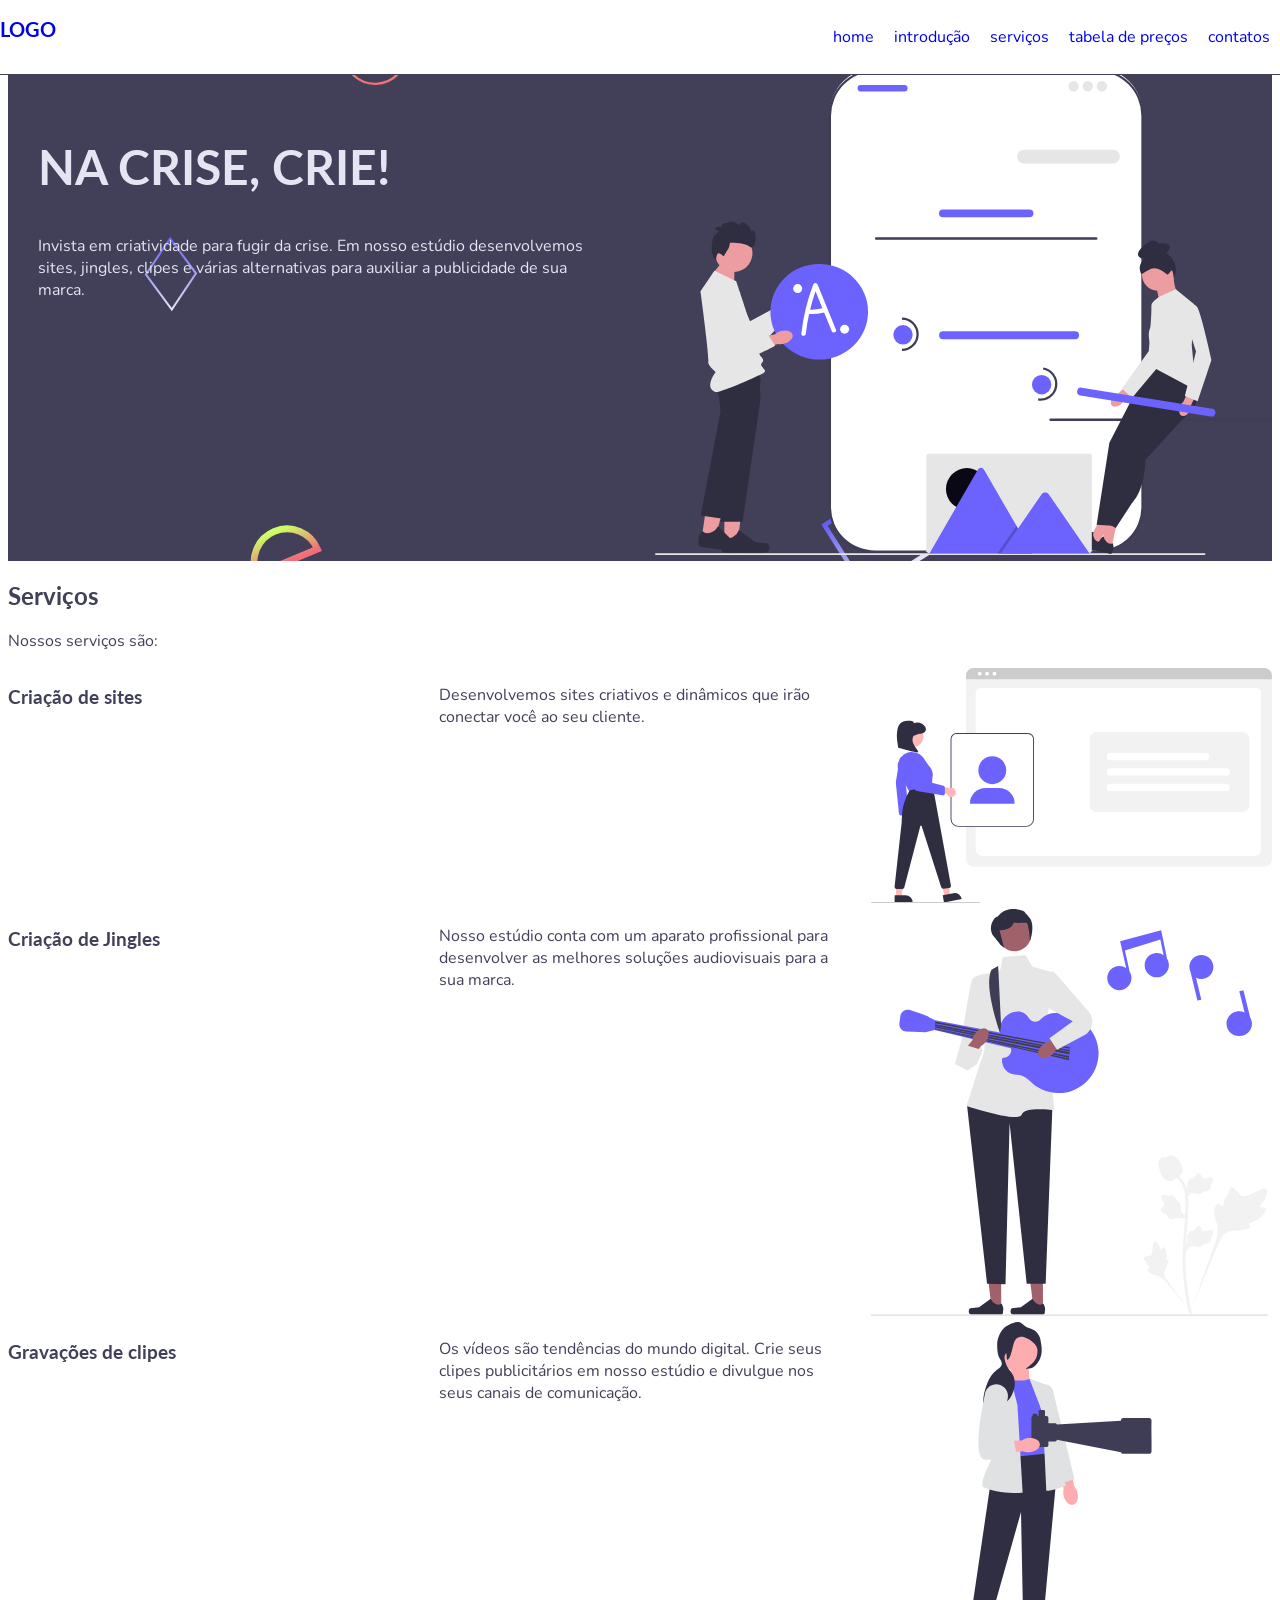
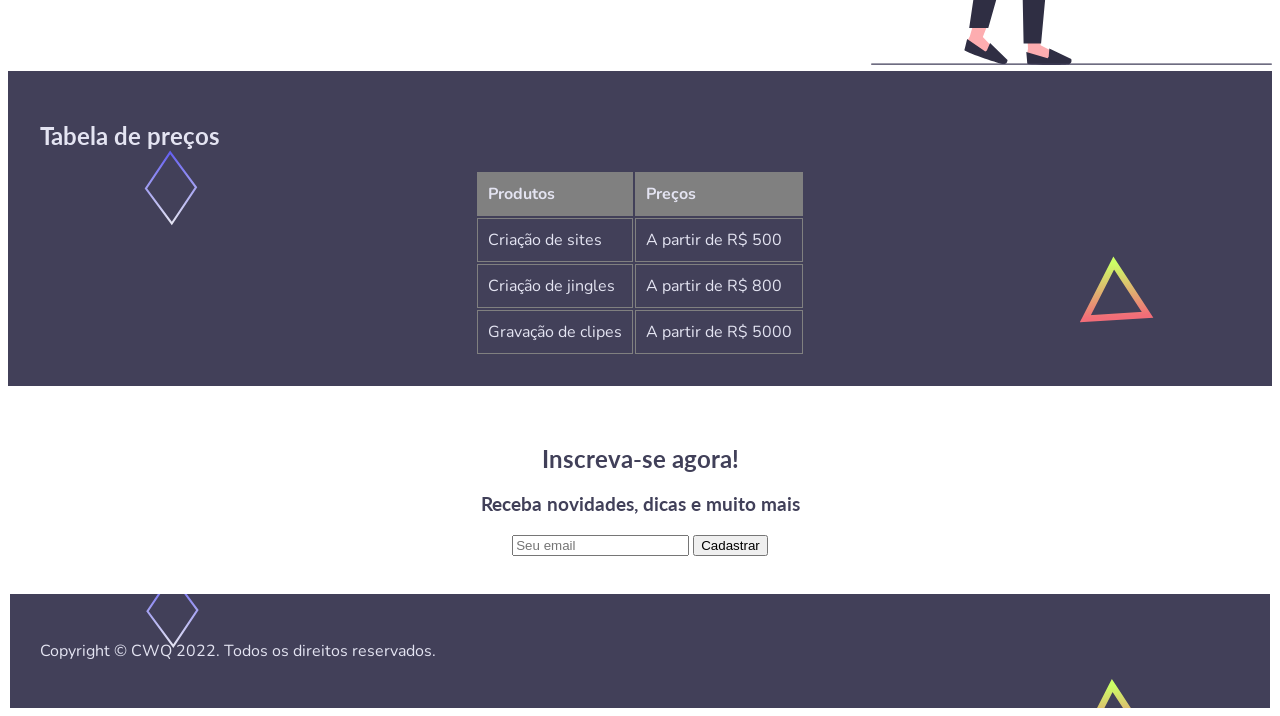
==== commit 3acf3795: "finalizando percurso 1" ====
--- a/index.html
+++ b/index.html
@@ -19,11 +19,11 @@
             <h1><a href="#">LOGO</a></h1>
             <nav>
                 <ul>
-                    <li><a href="#">home</a></li>
-                    <li><a href="#">introdução</a></li>
-                    <li><a href="#">serviços</a></li>
-                    <li><a href="#">tabela de preços</a></li>
-                    <li><a href="#">contatos</a></a></li>
+                    <li><a href="#home">home</a></li>
+                    <li><a href="#intro">introdução</a></li>
+                    <li><a href="#servicos">serviços</a></li>
+                    <li><a href="#tabela">tabela de preços</a></li>
+                    <li><a href="#contatos">contatos</a></a></li>
                 </ul>
             </nav>
         </div>
@@ -45,74 +45,75 @@
 
     </section>
 
-    <section>
+    <section id="servicos">
         <div>
             <h2>Serviços</h2>
             <p>Nossos serviços são:</p>
         </div>
 
         <div>
-            <article>
+            <div class="grid2">
                 <h3>Criação de sites</h3>
                 <p>Desenvolvemos sites criativos e dinâmicos que irão conectar você ao seu cliente.</p>
-                <div>
+                <div class="intro-img">
                     <img src="assets/img/site.svg">
                 </div>
-            </article>
+            </div>
 
-            <article>
+            <div class="grid2">
                 <h3>Criação de Jingles</h3>
                 <p>Nosso estúdio conta com um aparato profissional para desenvolver as melhores soluções audiovisuais
                     para a sua marca.</p>
-                <div>
+                <div class="intro-img">
                     <img src="assets/img/jingle.svg">
                 </div>
-            </article>
+            </div>
 
-            <article>
+            <div class="grid2">
                 <h3>Gravações de clipes</h3>
                 <p>Os vídeos são tendências do mundo digital. Crie seus clipes publicitários em nosso estúdio e divulgue
                     nos seus canais de comunicação.</p>
-                <div>
+                <div class="intro-img">
                     <img src="assets/img/video.svg">
                 </div>
-            </article>
+            </div>
         </div>
     </section>
 
-    <section class="bg">
+    <section id="tabela" class="bg">
         <div class="cinza">
             <h2>Tabela de preços</h2>
+            <div>
+                <table align="center">
+                    <thead>
+                        <tr>
+                            <th>Produtos</th>
+                            <th>Preços</th>
+                        </tr>
+                    </thead>
 
-            <table>
-                <thead>
-                    <tr>
-                        <th>Produtos</th>
-                        <th>Preços</th>
-                    </tr>
-                </thead>
+                    <tbody>
+                        <tr>
+                            <td>Criação de sites</td>
+                            <td>A partir de R$ 500</td>
+                        </tr>
 
-                <tbody>
-                    <tr>
-                        <td>Criação de sites</td>
-                        <td>A partir de R$ 500</td>
-                    </tr>
+                        <tr>
+                            <td>Criação de jingles</td>
+                            <td>A partir de R$ 800</td>
+                        </tr>
 
-                    <tr>
-                        <td>Criação de jingles</td>
-                        <td>A partir de R$ 800</td>
-                    </tr>
-
-                    <tr>
-                        <td>Gravação de clipes</td>
-                        <td>A partir de R$ 5000</td>
-                    </tr>
-                </tbody>
-            </table>
+                        <tr>
+                            <td>Gravação de clipes</td>
+                            <td>A partir de R$ 5000</td>
+                        </tr>
+                    </tbody>
+                </table>
+            </div>
         </div>
     </section>
 
-    <section>
+    <section id="contatos" class="container">
         <h2> Inscreva-se agora! </h2>
         <h3> Receba novidades, dicas e muito mais </h3>
         <form>
@@ -121,7 +122,7 @@
         </form>
     </section>
 
-    <footer>
+    <footer class="bg cinza">
         <p>
             Copyright © CWQ 2022. Todos os direitos reservados.
         </p>
--- a/assets/css/style.css
+++ b/assets/css/style.css
@@ -67,7 +67,7 @@
     color: var(--cor-cinza);
 }
 
-.grid1 {
+.grid1{
     display: grid;
     grid-template-columns: 1fr 1fr;
     gap: var(--gap);
@@ -82,4 +82,39 @@
 .intro-img img{
     max-width: 100%;
     height: auto;
+}
+
+html{
+    scroll-behavior: smooth;
+}
+
+.grid2{
+    display: grid;
+    grid-template-columns: 1fr 1fr 1fr;
+    gap: var(--gap);
+    max-width: 100%;
+    height: auto;
+}
+
+.table{
+    width: 100%;
+    border-collapse: collapse;
+}
+
+table td, table th{
+    border: 1px solid gray;
+    padding: 10px;
+    text-align: left;
+}
+
+table th{
+    background-color: gray;
+}
+
+.container{
+    padding: 3% 4%; text-align: center;
+}
+
+.copyright{
+    color: rgba(255, 255, 255, 0.7);
 }
